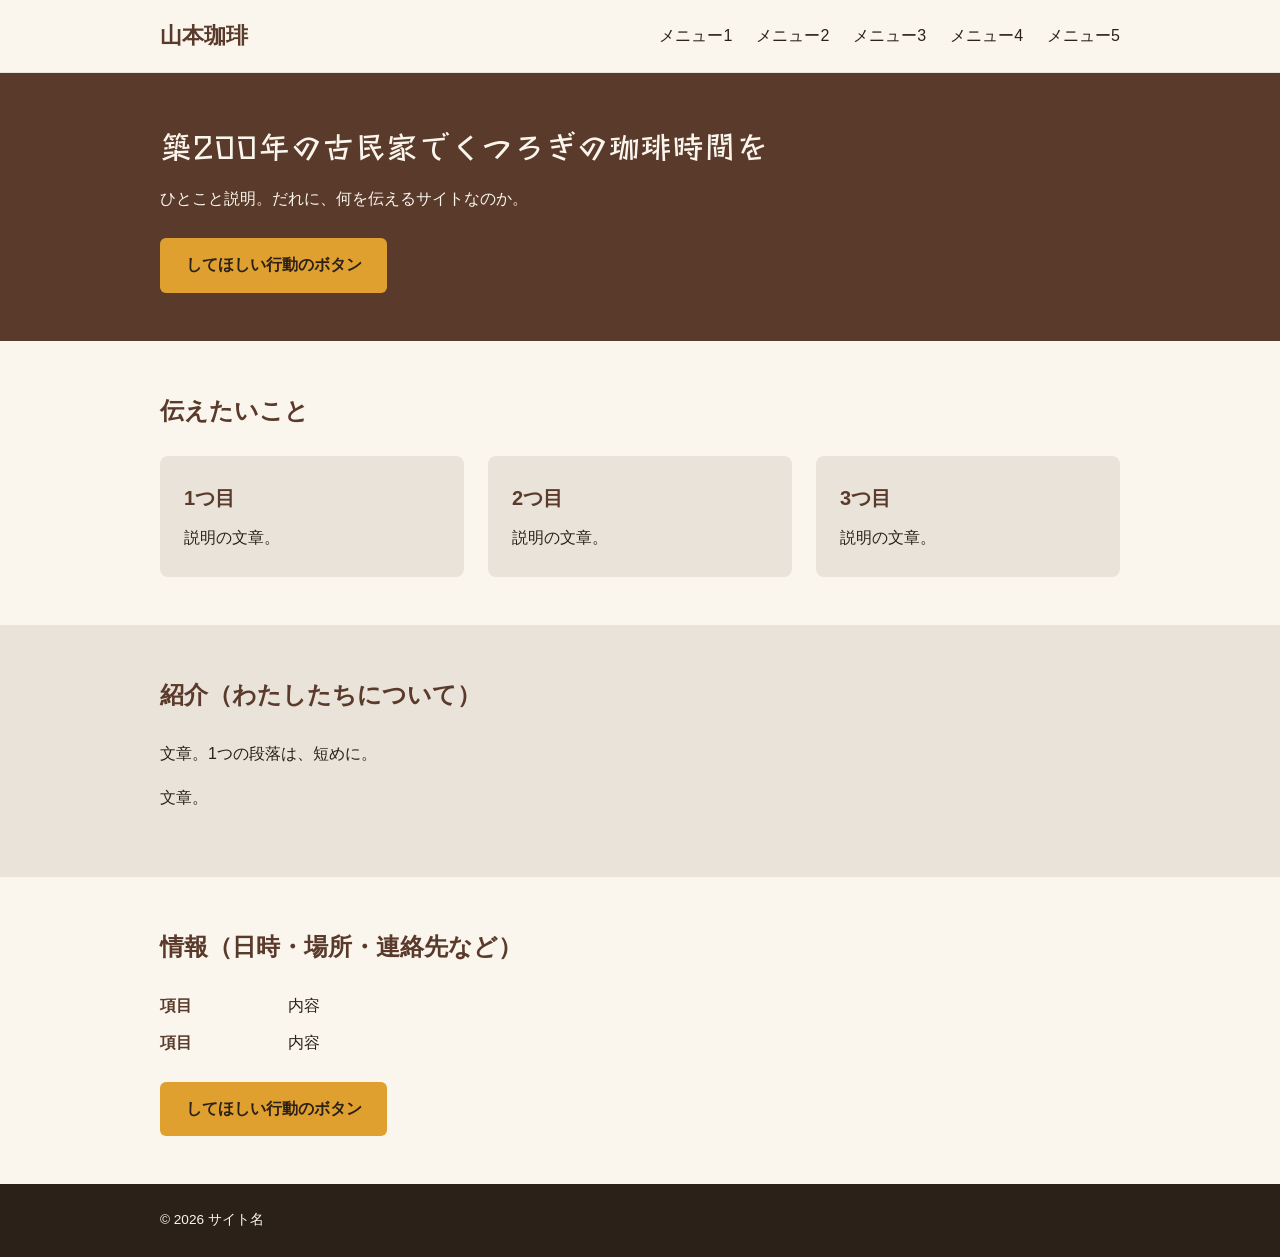
==== index.html @ 1c5681ef "最初のコミット" ====
<!DOCTYPE html>
<html lang="ja">
<head>
  <meta charset="UTF-8">
  <meta name="viewport" content="width=device-width, initial-scale=1.0">
  <title>山本珈琲｜築200年の古民家でくつろぎの珈琲時間を</title>
  <!-- ★フォントを Google Fonts から使うときは、ここに <link> を足す（授業の「文字」の項を見る） -->
  <link rel="stylesheet" href="style.css">
</head>
<body>
  <!-- ★設計図（用紙）の上から順に、書き換える。部品は、増やしても、減らしてもよい。順番も、設計図に合わせて変える -->
  <header class="site-header">
    <div class="inner">
      <a class="logo" href="index.html">山本珈琲</a>
      <nav>
        <ul>
          <li><a href="#features">メニュー1</a></li>
          <li><a href="#about">メニュー2</a></li>
          <li><a href="#access">メニュー3</a></li>
          <li><a href="#features">メニュー4</a></li>
          <li><a href="#access">メニュー5</a></li>
        </ul>
      </nav>
    </div>
  </header>

  <main>
    <!-- 最初の画面（ファーストビュー）：何のサイトか、だれ向けか、してほしい行動 -->
    <section class="hero">
      <div class="inner">
        <h1>築200年の古民家でくつろぎの珈琲時間を</h1>
        <p>ひとこと説明。だれに、何を伝えるサイトなのか。</p>
        <a class="btn" href="#access">してほしい行動のボタン</a>
      </div>
    </section>

    <!-- 伝えたいこと（3つまで） -->
    <section class="features" id="features">
      <div class="inner">
        <h2>伝えたいこと</h2>
        <div class="cards">
          <article class="card">
            <h3>1つ目</h3>
            <p>説明の文章。</p>
          </article>
          <article class="card">
            <h3>2つ目</h3>
            <p>説明の文章。</p>
          </article>
          <article class="card">
            <h3>3つ目</h3>
            <p>説明の文章。</p>
          </article>
        </div>
      </div>
    </section>

    <!-- 紹介・背景 -->
    <section class="story" id="about">
      <div class="inner">
        <h2>紹介（わたしたちについて）</h2>
        <p>文章。1つの段落は、短めに。</p>
        <p>文章。</p>
      </div>
    </section>

    <!-- 情報・行動 -->
    <section class="info" id="access">
      <div class="inner">
        <h2>情報（日時・場所・連絡先など）</h2>
        <dl>
          <dt>項目</dt><dd>内容</dd>
          <dt>項目</dt><dd>内容</dd>
        </dl>
        <a class="btn" href="#">してほしい行動のボタン</a>
      </div>
    </section>
  </main>

  <footer>
    <div class="inner">
      <p>© 2026 サイト名</p>
    </div>
  </footer>
</body>
</html>
---- style.css ----
@import url('https://fonts.googleapis.com/css2?family=Noto+Sans+JP&family=Stick&display=swap');


/* ============================================================
   第8回 小課題②：トップページ（スターター）
   ★のところが、自分で決める場所です。
   骨組み（並べ方・スマホ対応）は、先に入れてあります。
   ============================================================ */

/* ---- 1. 色：まず、ここを決める（授業の「配色」の項） ---- */
:root {
  --base: #faf6ee;
  --base-sub: #eae3da;
  --main: #5a3a2a;
  --accent: #e0a030;
  --text: #2b2118;
}
/* ---- 余白：決めた大きさだけを使う（★大きさは、変えてよい）。上の「色」の :root とは、別のブロック ---- */
:root {
  --s1: .5rem;
  --s2: 1rem;
  --s3: 1.5rem;
  --s4: 3rem;
  --s5: 5rem;
}

/* ---- 2. 全体の土台 ---- */
* { box-sizing: border-box; margin: 0; }

body {
  /* ★font-family：優先順に並べて、最後に sans-serif か serif */
  /* ★font-size、line-height（行の間隔）も、ここで決める */
  font-family: "Hiragino Sans", "Hiragino Kaku Gothic ProN", "Yu Gothic", Meiryo, sans-serif;
  font-size: 1rem;
  line-height: 1.8;
  color: var(--text);
  background-color: var(--base);
}

/* ★見出しだけ、別のフォントにするなら、ここ */
/* h1, h2, h3, .logo { font-family: ...; } */
h1 {
  font-family: "Stick", sans-serif;
  font-weight: 400;
  font-style: normal;
  font-size:  2rem;
  line-height: 1.5;
}
h2 {
  font-size:  1.5rem;
}
h3 {
  font-size:  1.25rem;
}

/* ---- 3. 中身の幅：最大960pxで、中央に ---- */
.inner { max-width: 960px; margin: 0 auto; }
.site-header, main > section, footer { padding-left: var(--s3); padding-right: var(--s3); }

/* ---- 4. ヘッダー ---- */
.site-header { padding-top: var(--s2); padding-bottom: var(--s2); border-bottom: 1px solid var(--base-sub); }
.site-header .inner { display: flex; flex-wrap: wrap; align-items: center; justify-content: space-between; gap: var(--s1) var(--s3); }
.logo { color: var(--main); font-size: 1.4rem; font-weight: 700; text-decoration: none; }
.site-header nav ul { list-style: none; padding: 0; display: flex; flex-wrap: wrap; gap: var(--s1) var(--s3); }
.site-header nav a { color: var(--text); text-decoration: none; }
.site-header nav a:hover { text-decoration: underline; }

/* ---- 5. 最初の画面 ---- */
.hero { background-color: var(--main); color: var(--base); padding-top: var(--s4); padding-bottom: var(--s4); }
.hero h1 { font-size: 2rem; margin-bottom: var(--s2); }   /* ★文字の大きさ：見出しの階層をつける */
.hero p { margin-bottom: var(--s3); }
.btn { display: inline-block; background-color: var(--accent); color: var(--text); font-weight: 700; padding: .8rem 1.6rem; border-radius: 6px; text-decoration: none; }
.btn:hover { filter: brightness(1.08); }

/* ---- 6. 各セクション ---- */
.features, .story, .info { padding-top: var(--s4); padding-bottom: var(--s4); }   /* ★セクションの間の余白 */
.features h2, .story h2, .info h2 { font-size: 1.5rem; color: var(--main); margin-bottom: var(--s3); }

.cards { display: grid; grid-template-columns: repeat(3, 1fr); gap: var(--s3); }
.card { background-color: var(--base-sub); border-radius: 8px; padding: var(--s3); }
.card h3 { color: var(--main); margin-bottom: var(--s1); }

.story { background-color: var(--base-sub); }
.story p { max-width: 36em; margin-bottom: var(--s2); }   /* 1行の長さを、短くする */

.info dl { display: grid; grid-template-columns: 7em 1fr; gap: var(--s1) var(--s2); margin-bottom: var(--s3); }
.info dt { font-weight: 700; color: var(--main); }

footer { background-color: var(--text); color: var(--base); font-size: .85rem; padding-top: var(--s3); padding-bottom: var(--s3); }

/* ---- 7. スマホ：1列に（★自分のページに合わせて、確かめる・直す） ---- */
@media (max-width: 700px) {
  .cards { grid-template-columns: 1fr; }
  .info dl { grid-template-columns: 1fr; gap: 0; }
  .info dd { margin-bottom: var(--s2); }
  /* ★メニューが、スマホで、窮屈なときは、ここで直す */
}


/* ボタンにマウスを乗せたら、少し色を変える */
.btn:hover {
  filter: brightness(1.08);
}
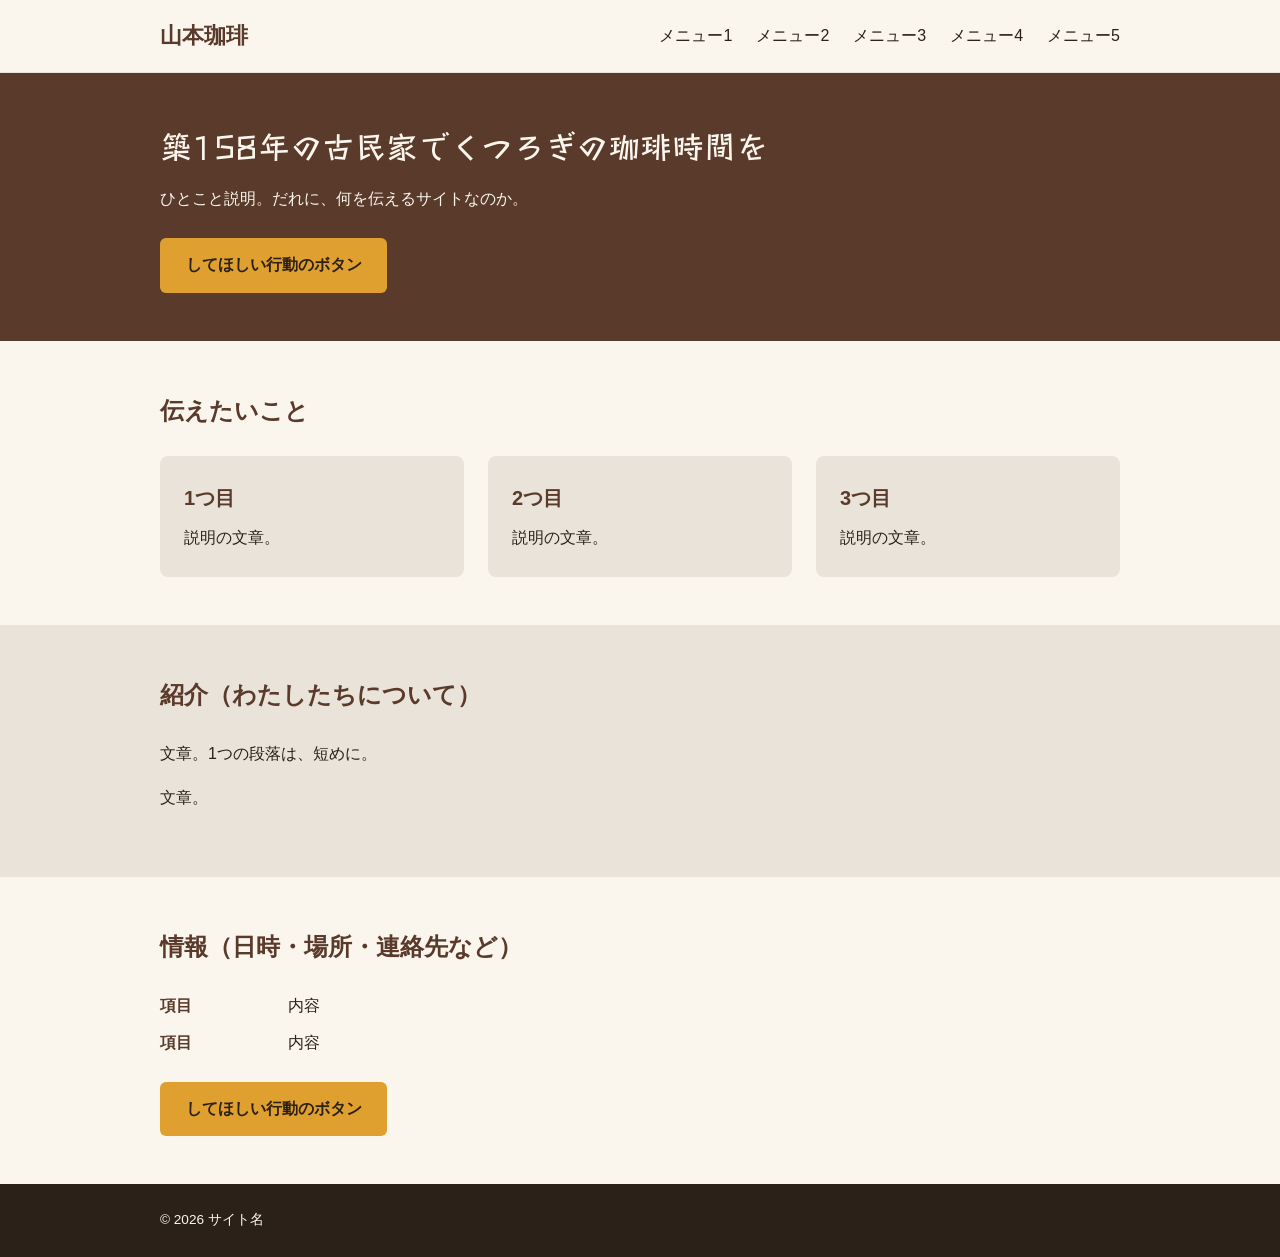
==== commit 7e29ddca: "200年を158年にした" ====
--- a/index.html
+++ b/index.html
@@ -28,7 +28,7 @@
     <!-- 最初の画面（ファーストビュー）：何のサイトか、だれ向けか、してほしい行動 -->
     <section class="hero">
       <div class="inner">
-        <h1>築200年の古民家でくつろぎの珈琲時間を</h1>
+        <h1>築158年の古民家でくつろぎの珈琲時間を</h1>
         <p>ひとこと説明。だれに、何を伝えるサイトなのか。</p>
         <a class="btn" href="#access">してほしい行動のボタン</a>
       </div>
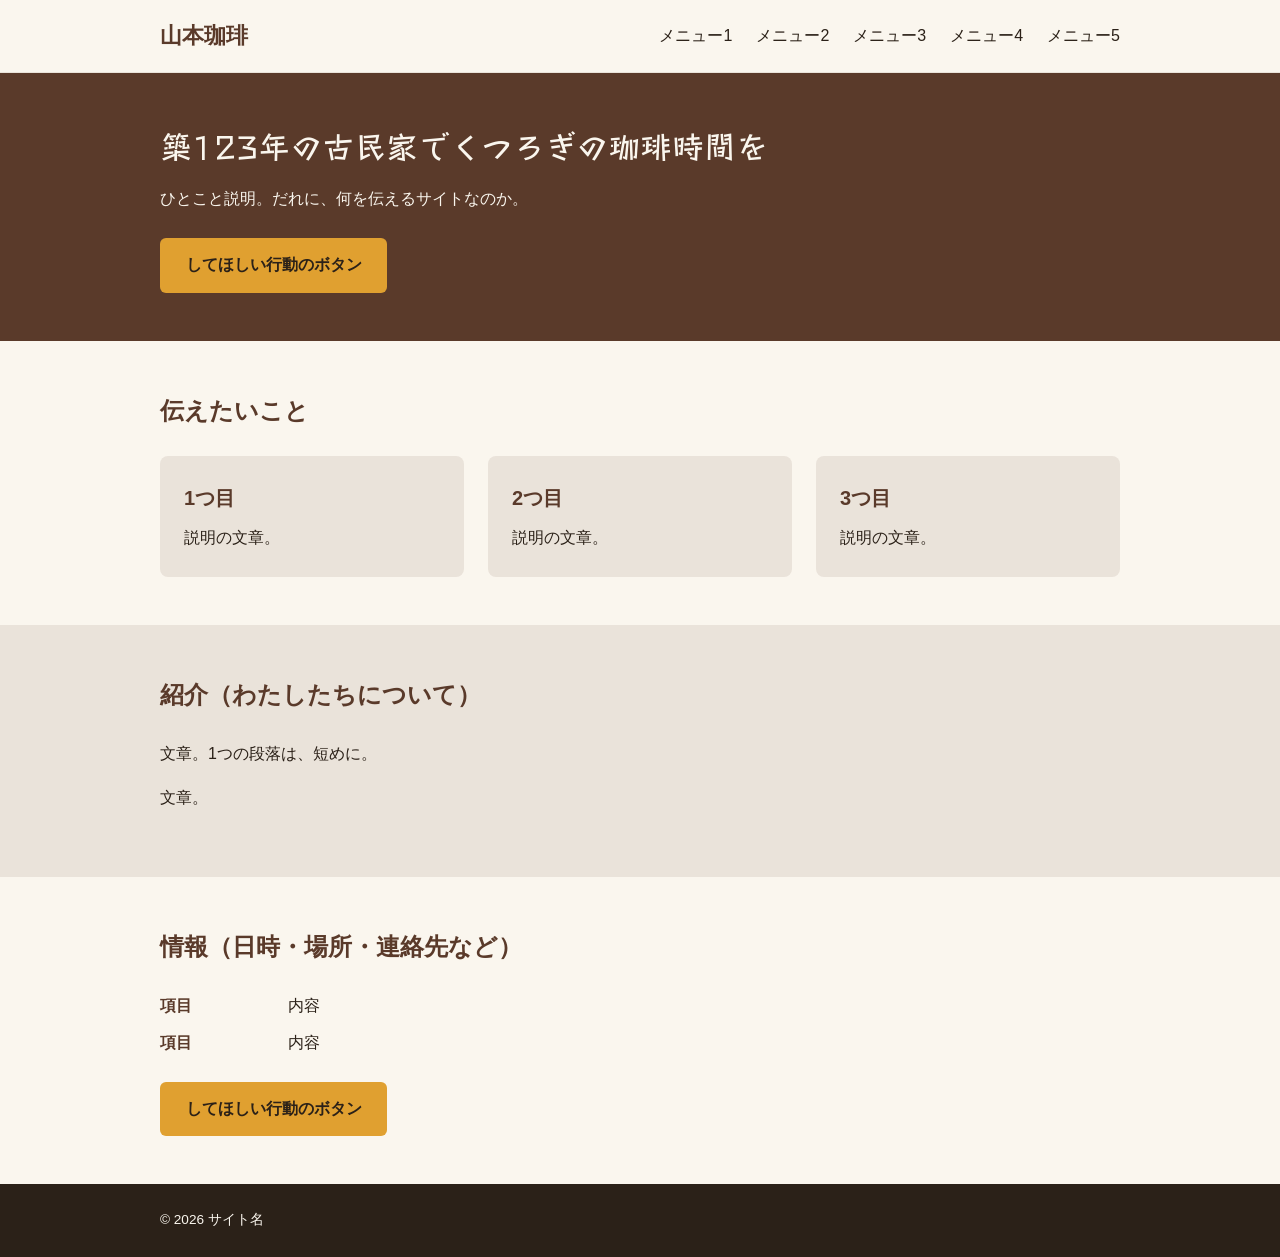
==== commit c6a8825c: "123年にした" ====
--- a/index.html
+++ b/index.html
@@ -28,7 +28,7 @@
     <!-- 最初の画面（ファーストビュー）：何のサイトか、だれ向けか、してほしい行動 -->
     <section class="hero">
       <div class="inner">
-        <h1>築158年の古民家でくつろぎの珈琲時間を</h1>
+        <h1>築123年の古民家でくつろぎの珈琲時間を</h1>
         <p>ひとこと説明。だれに、何を伝えるサイトなのか。</p>
         <a class="btn" href="#access">してほしい行動のボタン</a>
       </div>
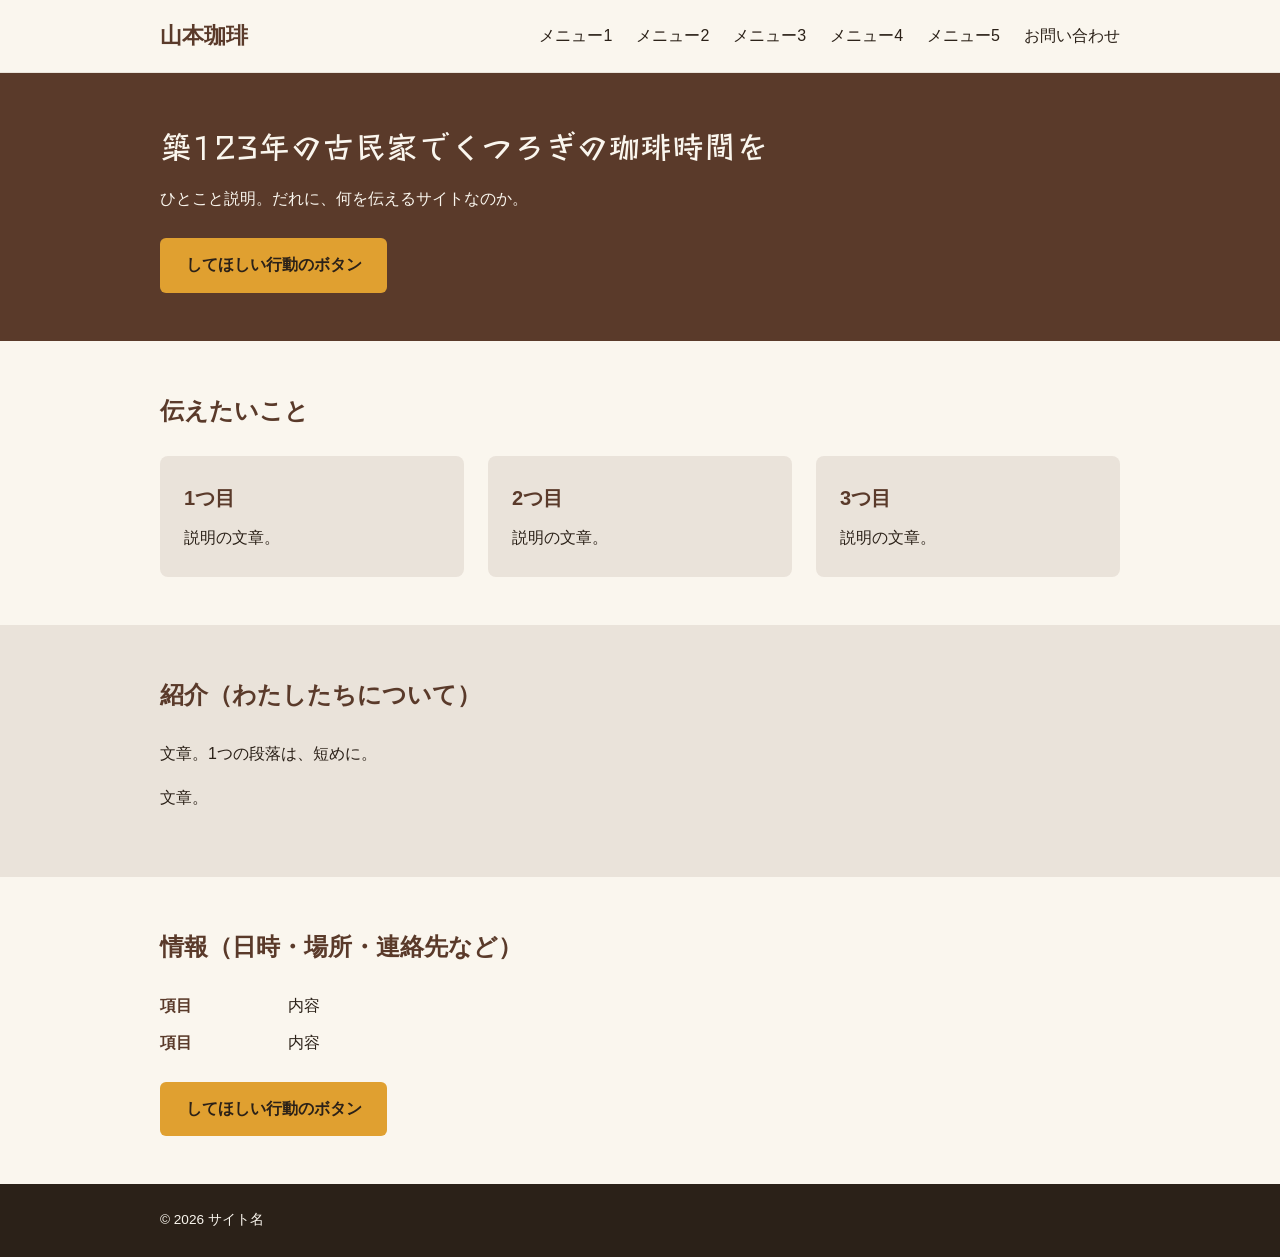
==== commit 88321067: "フォームを追加した" ====
--- a/index.html
+++ b/index.html
@@ -19,6 +19,7 @@
           <li><a href="#access">メニュー3</a></li>
           <li><a href="#features">メニュー4</a></li>
           <li><a href="#access">メニュー5</a></li>
+          <li><a href="contact.html">お問い合わせ</a></li>
         </ul>
       </nav>
     </div>
--- a/style.css
+++ b/style.css
@@ -102,4 +102,82 @@
   filter: brightness(1.08);
 }
 
+:root {
+  --error: darkred;
+}
 
+main > .inner {
+  padding: var(--s4) var(--s3);
+}
+
+main > .inner h1 {
+  margin-bottom: var(--s3);
+}
+
+main > .inner form {
+  max-width: 40rem;
+}
+
+main > .inner form p {
+  margin-bottom: var(--s3);
+}
+
+main > .inner form label {
+  display: block;
+  margin-bottom: var(--s1);
+  overflow-wrap: anywhere;
+}
+
+main > .inner form input:not([type="checkbox"]),
+main > .inner form select,
+main > .inner form textarea {
+  display: block;
+  width: 100%;
+  padding: var(--s1);
+  border: 2px solid var(--main);
+  border-radius: 6px;
+  background-color: var(--base);
+  color: var(--text);
+  font: inherit;
+}
+
+main > .inner form textarea {
+  min-height: 10rem;
+  resize: vertical;
+}
+
+main > .inner form input[type="checkbox"] {
+  accent-color: var(--main);
+}
+
+main > .inner form input[type="checkbox"] + label {
+  display: inline;
+}
+
+main > .inner form input:not([type="checkbox"]):user-invalid,
+main > .inner form select:user-invalid,
+main > .inner form textarea:user-invalid {
+  border-color: var(--error);
+}
+
+main > .inner form input[type="checkbox"]:user-invalid {
+  accent-color: var(--error);
+  outline: 2px solid var(--error);
+}
+
+main > .inner form button {
+  padding: var(--s1) var(--s3);
+  border: 2px solid var(--main);
+  border-radius: 6px;
+  background-color: var(--main);
+  color: var(--base);
+  font: inherit;
+  font-weight: 700;
+  cursor: pointer;
+}
+
+main > .inner form :focus-visible {
+  outline: 3px solid var(--main);
+  outline-offset: 2px;
+}
+
